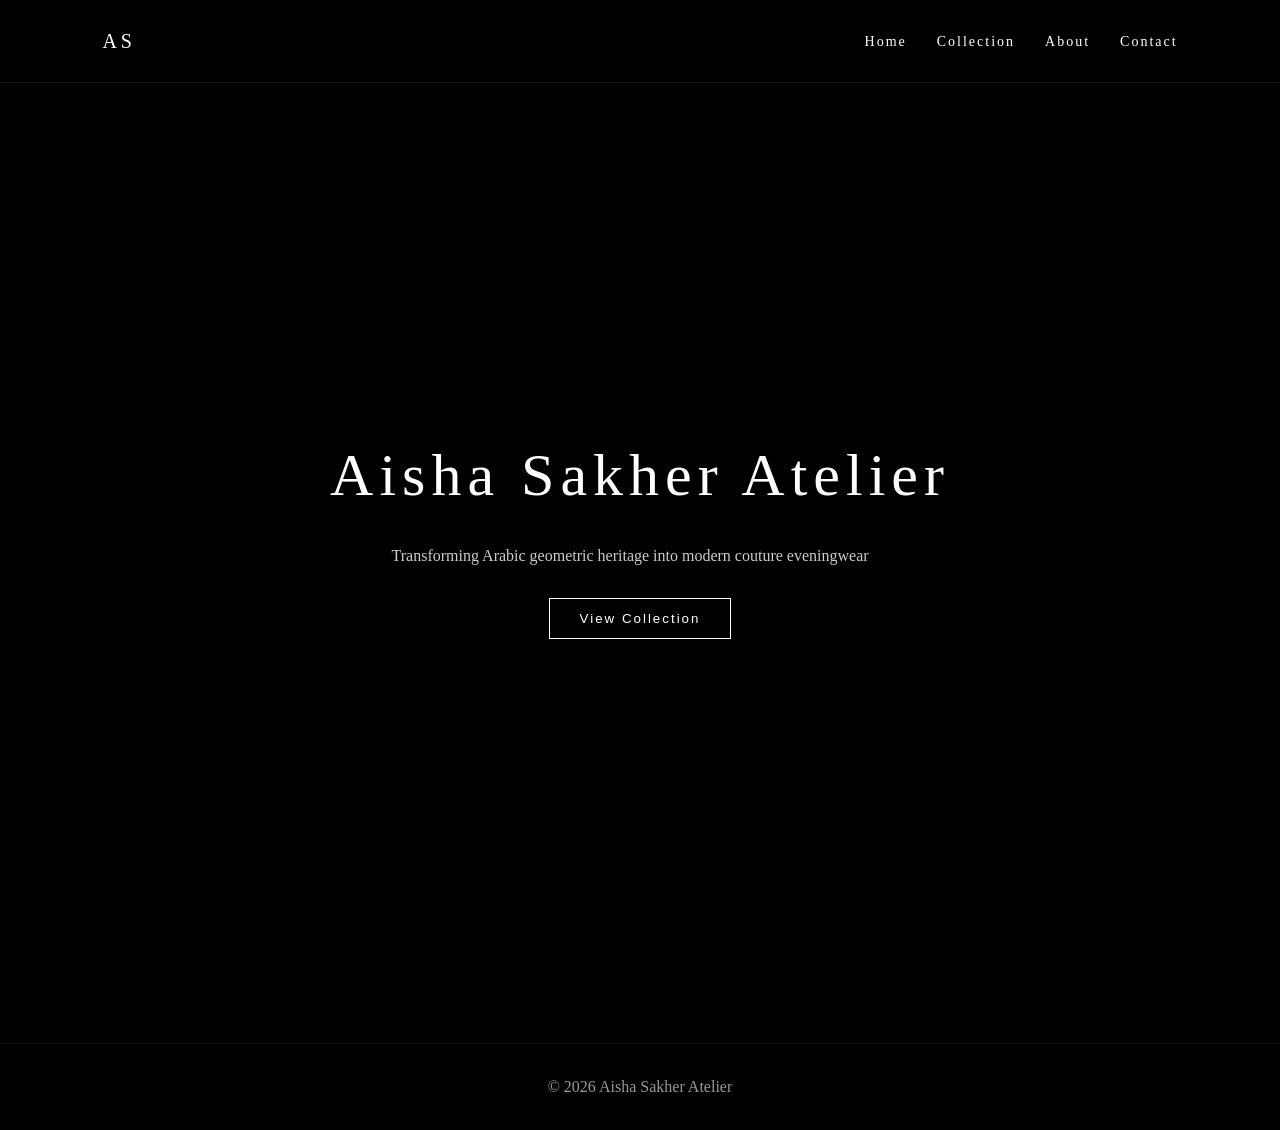
==== index.html @ 11502768 "reconnect project" ====
<!DOCTYPE html>
<html>
<head>
<title>Aisha Sakher Atelier</title>
<link rel="stylesheet" href="style.css">
</head>

<body>

<nav>
<div class="logo">AS</div>

<ul>
<li><a href="index.html">Home</a></li>
<li><a href="collection.html">Collection</a></li>
<li><a href="about.html">About</a></li>
<li><a href="contact.html">Contact</a></li>
</ul>
</nav>

<section class="hero">

<div class="slideshow">
<div class="slide"></div>
<div class="slide"></div>
<div class="slide"></div>
<div class="slide"></div>
</div>

<div class="hero-content">

<h1>Aisha Sakher Atelier</h1>

<p>
Transforming Arabic geometric heritage into modern couture eveningwear
</p>

<a href="collection.html">
<button class="btn">View Collection</button>
</a>

</div>

</section>

<footer>
© 2026 Aisha Sakher Atelier
</footer>

</body>
</html>
---- style.css ----
*{
margin:0;
padding:0;
box-sizing:border-box;
}

body{
font-family: "didot",serif;
background:black;
color:white;
line-height:1.6;
}

/* NAVIGATION */

nav{
display:flex;
justify-content:space-between;
align-items:center;
padding:25px 8%;
border-bottom:1px solid rgba(255,255,255,0.1);
}

.logo{
font-size:20px;
letter-spacing:4px;
font-weight:300;
}

nav ul{
display:flex;
gap:30px;
list-style:none;
}

nav a{
text-decoration:none;
color:white;
font-size:14px;
letter-spacing:2px;
transition:0.3s;
}

nav a:hover{
opacity:0.6;
}

/* HERO */

.hero{
height:90vh;
display:flex;
align-items:center;
justify-content:center;
text-align:center;
flex-direction:column;
}

.hero h1{
font-size:60px;
letter-spacing:6px;
font-weight:300;
margin-bottom:20px;
}

.hero p{
max-width:600px;
opacity:0.8;
}

/* BUTTON */

.btn{
margin-top:30px;
padding:12px 30px;
border:1px solid white;
background:transparent;
color:white;
letter-spacing:2px;
cursor:pointer;
transition:0.3s;
}

.btn:hover{
background:white;
color:black;
}

/* COLLECTION GRID */

.collection{
padding:80px 8%;
}

.collection h2{
text-align:center;
margin-bottom:60px;
letter-spacing:4px;
font-weight:300;
}

.grid{
display:grid;
grid-template-columns:repeat(3,1fr);
gap:30px;
}

.card{
position:relative;
overflow:hidden;
}

.card img{
width:100%;
display:block;
transition:0.6s;
}

.card:hover img{
transform:scale(1.1);
}

.card-overlay{
position:absolute;
bottom:0;
left:0;
width:100%;
background:rgba(0,0,0,0.6);
padding:20px;
opacity:0;
transition:0.4s;
}

.card:hover .card-overlay{
opacity:1;
}

/* ABOUT */

.about{
display:flex;
padding:80px 8%;
gap:60px;
align-items:center;
}

.about-text{
flex:1;
}

.about-text h2{
letter-spacing:4px;
margin-bottom:20px;
font-weight:300;
}

.about-text p{
opacity:0.8;
}

/* CONTACT */

.contact{
padding:80px 8%;
text-align:center;
}

form{
max-width:500px;
margin:auto;
display:flex;
flex-direction:column;
gap:20px;
}

input, textarea{
padding:12px;
background:black;
border:1px solid white;
color:white;
}

textarea{
height:120px;
}

/* FOOTER */

footer{
text-align:center;
padding:30px;
border-top:1px solid rgba(255,255,255,0.1);
margin-top:60px;
opacity:0.6;
}

/* RESPONSIVE */

@media (max-width:900px){

.grid{
grid-template-columns:1fr 1fr;
}

.about{
flex-direction:column;
}

.hero h1{
font-size:40px;
}

}

@media (max-width:600px){

.grid{
grid-template-columns:1fr;
}

nav{
flex-direction:column;
gap:15px;
}

.hero h1{
font-size:30px;
}

}
/* HERO SLIDESHOW */

.hero{
height:100vh;
display:flex;
justify-content:center;
align-items:center;
text-align:center;
position:relative;
overflow:hidden;
}

.hero-content{
position:relative;
z-index:2;
}

.hero h1{
font-size:60px;
letter-spacing:6px;
font-weight:300;
}

.hero p{
margin-top:20px;
opacity:0.8;
}

/* SLIDESHOW */

.slideshow{
position:absolute;
width:100%;
height:100%;
top:0;
left:0;
z-index:0;
}

.slide{
position:absolute;
width:100%;
height:100%;
background-size:cover;
background-position:center;
opacity:0;
animation:slideShow 8s infinite;
}

/* UNSPLASH IMAGES */

.slide:nth-child(1){
background-image:url(three.jpg);
animation-delay:0s;
}

.slide:nth-child(2){
background-image:url(blueside.jpg);
animation-delay:3s;
}

.slide:nth-child(3){
background-image:url(greenside.jpg);
animation-delay:6s;
}

.slide:nth-child(4){
background-image:url(goldup.jpg);
animation-delay:9s;
}

@keyframes slideShow{

0%{opacity:0;}
10%{opacity:1;}
40%{opacity:1;}
50%{opacity:0;}
100%{opacity:0;}

}


/* DARK OVERLAY */

.hero::after{
content:"";
position:absolute;
top:0;
left:0;
width:100%;
height:100%;
background:rgba(0,0,0,0.55);
z-index:1;
}

/* SMOOTH SCROLL */

html{
scroll-behavior:smooth;
}

/* ABOUT BOX */

.about-container{
max-width:900px;
margin:auto;
background:rgba(255,255,255,0.05);
padding:60px;
border:1px solid rgba(255,255,255,0.15);
backdrop-filter:blur(6px);
transition:0.4s;
}

.about-container:hover{
background:rgba(255,255,255,0.08);
transform:translateY(-5px);
}

.about-points{
margin-top:30px;
display:grid;
grid-template-columns:1fr 1fr;
gap:20px;
}

.point{
padding:20px;
border:1px solid rgba(255,255,255,0.2);
transition:0.3s;
}

.point:hover{
background:white;
color:black;
}
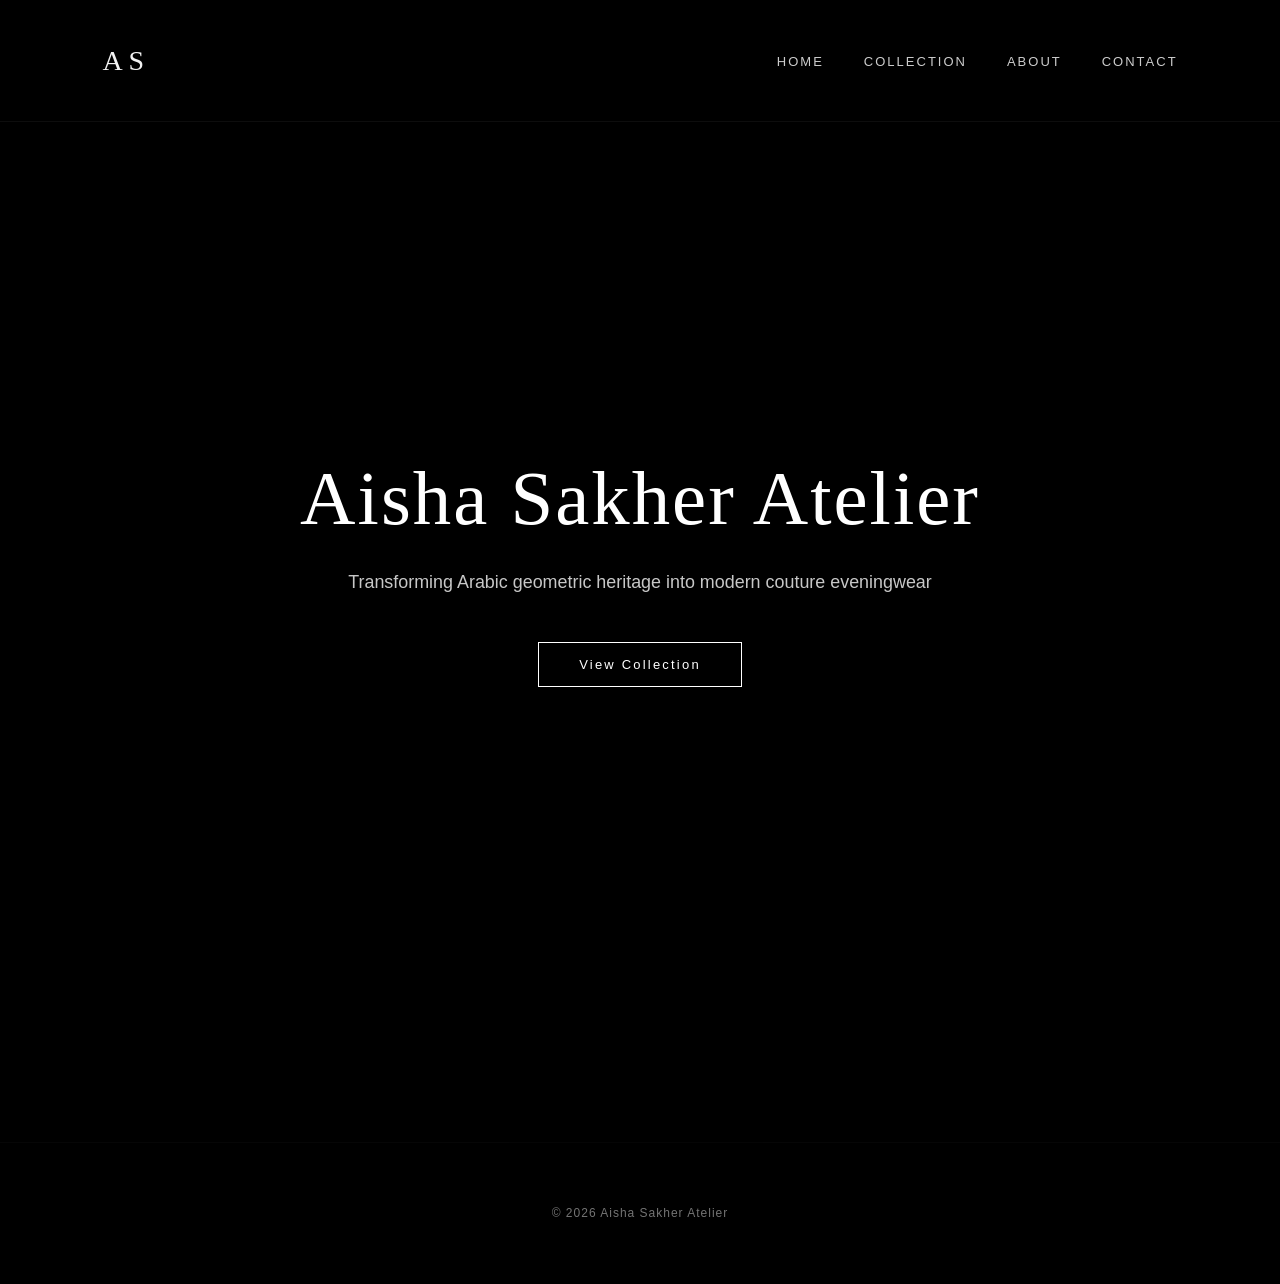
==== commit 08b39934: "fixed mobile viewport" ====
--- a/index.html
+++ b/index.html
@@ -1,6 +1,8 @@
 <!DOCTYPE html>
 <html>
 <head>
+<meta charset="UTF-8">
+<meta name="viewport" content="width=device-width, initial-scale=1.0">
 <title>Aisha Sakher Atelier</title>
 <link rel="stylesheet" href="style.css">
 </head>
--- a/style.css
+++ b/style.css
@@ -4,231 +4,80 @@
 box-sizing:border-box;
 }
 
+html{
+scroll-behavior:smooth;
+}
+
 body{
-font-family: "didot",serif;
-background:black;
-color:white;
-line-height:1.6;
-}
-
-/* NAVIGATION */
+font-family:"Helvetica Neue", Helvetica, Arial, sans-serif;
+background:#000;
+color:#fff;
+line-height:1.75;
+font-size:16px;
+overflow-x:hidden;
+}
+
+/* =========================
+   TYPOGRAPHY SYSTEM
+========================= */
+
+h1,h2,h3,.logo{
+font-family:"Didot", "Bodoni MT", serif;
+font-weight:300;
+letter-spacing:2px;
+}
+
+h1,h2,h3{
+line-height:1.1;
+}
+
+/* =========================
+   NAVIGATION (quiet entry)
+========================= */
 
 nav{
 display:flex;
 justify-content:space-between;
 align-items:center;
-padding:25px 8%;
-border-bottom:1px solid rgba(255,255,255,0.1);
+padding:36px 8%;
+border-bottom:1px solid rgba(255,255,255,0.05);
+position:sticky;
+top:0;
+background:#000;
+z-index:1000;
+backdrop-filter:blur(10px);
 }
 
 .logo{
-font-size:20px;
-letter-spacing:4px;
-font-weight:300;
+font-size:28px;
+letter-spacing:6px;
+opacity:0.95;
 }
 
 nav ul{
 display:flex;
-gap:30px;
+gap:40px;
 list-style:none;
+align-items:center;
 }
 
 nav a{
 text-decoration:none;
-color:white;
-font-size:14px;
+color:#fff;
+font-size:13px;
 letter-spacing:2px;
-transition:0.3s;
+text-transform:uppercase;
+opacity:0.8;
+transition:0.6s ease;
 }
 
 nav a:hover{
-opacity:0.6;
-}
-
-/* HERO */
-
-.hero{
-height:90vh;
-display:flex;
-align-items:center;
-justify-content:center;
-text-align:center;
-flex-direction:column;
-}
-
-.hero h1{
-font-size:60px;
-letter-spacing:6px;
-font-weight:300;
-margin-bottom:20px;
-}
-
-.hero p{
-max-width:600px;
-opacity:0.8;
-}
-
-/* BUTTON */
-
-.btn{
-margin-top:30px;
-padding:12px 30px;
-border:1px solid white;
-background:transparent;
-color:white;
-letter-spacing:2px;
-cursor:pointer;
-transition:0.3s;
-}
-
-.btn:hover{
-background:white;
-color:black;
-}
-
-/* COLLECTION GRID */
-
-.collection{
-padding:80px 8%;
-}
-
-.collection h2{
-text-align:center;
-margin-bottom:60px;
-letter-spacing:4px;
-font-weight:300;
-}
-
-.grid{
-display:grid;
-grid-template-columns:repeat(3,1fr);
-gap:30px;
-}
-
-.card{
-position:relative;
-overflow:hidden;
-}
-
-.card img{
-width:100%;
-display:block;
-transition:0.6s;
-}
-
-.card:hover img{
-transform:scale(1.1);
-}
-
-.card-overlay{
-position:absolute;
-bottom:0;
-left:0;
-width:100%;
-background:rgba(0,0,0,0.6);
-padding:20px;
-opacity:0;
-transition:0.4s;
-}
-
-.card:hover .card-overlay{
-opacity:1;
-}
-
-/* ABOUT */
-
-.about{
-display:flex;
-padding:80px 8%;
-gap:60px;
-align-items:center;
-}
-
-.about-text{
-flex:1;
-}
-
-.about-text h2{
-letter-spacing:4px;
-margin-bottom:20px;
-font-weight:300;
-}
-
-.about-text p{
-opacity:0.8;
-}
-
-/* CONTACT */
-
-.contact{
-padding:80px 8%;
-text-align:center;
-}
-
-form{
-max-width:500px;
-margin:auto;
-display:flex;
-flex-direction:column;
-gap:20px;
-}
-
-input, textarea{
-padding:12px;
-background:black;
-border:1px solid white;
-color:white;
-}
-
-textarea{
-height:120px;
-}
-
-/* FOOTER */
-
-footer{
-text-align:center;
-padding:30px;
-border-top:1px solid rgba(255,255,255,0.1);
-margin-top:60px;
-opacity:0.6;
-}
-
-/* RESPONSIVE */
-
-@media (max-width:900px){
-
-.grid{
-grid-template-columns:1fr 1fr;
-}
-
-.about{
-flex-direction:column;
-}
-
-.hero h1{
-font-size:40px;
-}
-
-}
-
-@media (max-width:600px){
-
-.grid{
-grid-template-columns:1fr;
-}
-
-nav{
-flex-direction:column;
-gap:15px;
-}
-
-.hero h1{
-font-size:30px;
-}
-
-}
-/* HERO SLIDESHOW */
+opacity:0.35;
+}
+
+/* =========================
+   HERO (cinematic pacing)
+========================= */
 
 .hero{
 height:100vh;
@@ -238,25 +87,229 @@
 text-align:center;
 position:relative;
 overflow:hidden;
+padding:0 20px;
 }
 
 .hero-content{
 position:relative;
 z-index:2;
+max-width:860px;
 }
 
 .hero h1{
-font-size:60px;
-letter-spacing:6px;
-font-weight:300;
+font-size:clamp(46px,6vw,78px);
+margin-bottom:26px;
 }
 
 .hero p{
-margin-top:20px;
+font-size:clamp(15px,1.4vw,18px);
+max-width:680px;
+margin:auto;
+opacity:0.78;
+}
+
+/* BUTTON */
+
+.btn{
+margin-top:44px;
+padding:14px 40px;
+border:1px solid #fff;
+background:transparent;
+color:#fff;
+font-size:13px;
+letter-spacing:2.2px;
+cursor:pointer;
+transition:0.8s ease;
+}
+
+.btn:hover{
+background:#fff;
+color:#000;
+}
+
+/* =========================
+   COLLECTION (editorial grid)
+========================= */
+
+.collection{
+padding:180px 8%;
+}
+
+.collection h2{
+text-align:center;
+margin-bottom:100px;
+font-size:clamp(32px,4vw,54px);
+letter-spacing:2px;
+}
+
+.grid{
+display:grid;
+grid-template-columns:repeat(3,1fr);
+gap:44px;
+}
+
+/* =========================
+   CARDS (fashion pacing hover)
+========================= */
+
+.card{
+position:relative;
+overflow:hidden;
+cursor:pointer;
+}
+
+.card img{
+width:100%;
+height:560px;
+object-fit:cover;
+display:block;
+transition:1.4s ease;
+}
+
+.card:hover img{
+transform:scale(1.03);
+filter:brightness(0.9);
+}
+
+/* overlay = very subtle luxury reveal */
+
+.card-overlay{
+position:absolute;
+bottom:0;
+left:0;
+width:100%;
+padding:28px;
+background:rgba(0,0,0,0.5);
+opacity:0;
+transition:0.9s ease;
+}
+
+.card:hover .card-overlay{
+opacity:1;
+}
+
+.card-overlay h3{
+font-size:18px;
+margin-bottom:6px;
+letter-spacing:1.5px;
+}
+
+.card-overlay p{
+font-size:13px;
 opacity:0.8;
 }
 
-/* SLIDESHOW */
+/* =========================
+   ABOUT (gallery silence block)
+========================= */
+
+.about{
+padding:180px 8%;
+}
+
+.about-container{
+max-width:980px;
+margin:auto;
+background:rgba(255,255,255,0.04);
+padding:80px;
+border:1px solid rgba(255,255,255,0.08);
+backdrop-filter:blur(10px);
+transition:0.9s ease;
+}
+
+.about-container:hover{
+transform:translateY(-6px);
+background:rgba(255,255,255,0.06);
+}
+
+.about-text h2{
+font-size:clamp(32px,4vw,54px);
+margin-bottom:28px;
+}
+
+.about-text p{
+font-size:15px;
+opacity:0.8;
+line-height:1.8;
+}
+
+.about-points{
+margin-top:52px;
+display:grid;
+grid-template-columns:1fr 1fr;
+gap:28px;
+}
+
+.point{
+padding:26px;
+border:1px solid rgba(255,255,255,0.12);
+font-size:14px;
+transition:0.7s ease;
+}
+
+.point:hover{
+background:#fff;
+color:#000;
+}
+
+/* =========================
+   CONTACT (final gallery space)
+========================= */
+
+.contact{
+padding:180px 8%;
+text-align:center;
+}
+
+.contact h2{
+font-size:clamp(32px,4vw,54px);
+margin-bottom:55px;
+}
+
+form{
+max-width:600px;
+margin:auto;
+display:flex;
+flex-direction:column;
+gap:22px;
+}
+
+input, textarea{
+padding:16px;
+background:#000;
+border:1px solid rgba(255,255,255,0.25);
+color:#fff;
+font-size:14px;
+transition:0.6s ease;
+}
+
+input:focus, textarea:focus{
+border-color:#fff;
+outline:none;
+}
+
+textarea{
+height:160px;
+resize:none;
+}
+
+/* =========================
+   FOOTER (minimal exit)
+========================= */
+
+footer{
+text-align:center;
+padding:60px;
+border-top:1px solid rgba(255,255,255,0.05);
+margin-top:120px;
+opacity:0.45;
+font-size:12px;
+letter-spacing:1px;
+}
+
+/* =========================
+   SLIDESHOW (cinematic softness)
+========================= */
 
 .slideshow{
 position:absolute;
@@ -274,10 +327,9 @@
 background-size:cover;
 background-position:center;
 opacity:0;
-animation:slideShow 8s infinite;
-}
-
-/* UNSPLASH IMAGES */
+animation:slideShow 15s infinite;
+filter:brightness(0.82) contrast(1.05);
+}
 
 .slide:nth-child(1){
 background-image:url(three.jpg);
@@ -286,80 +338,82 @@
 
 .slide:nth-child(2){
 background-image:url(blueside.jpg);
-animation-delay:3s;
+animation-delay:3.75s;
 }
 
 .slide:nth-child(3){
 background-image:url(greenside.jpg);
-animation-delay:6s;
+animation-delay:7.5s;
 }
 
 .slide:nth-child(4){
 background-image:url(goldup.jpg);
-animation-delay:9s;
+animation-delay:11.25s;
 }
 
 @keyframes slideShow{
-
 0%{opacity:0;}
 10%{opacity:1;}
 40%{opacity:1;}
-50%{opacity:0;}
+55%{opacity:0;}
 100%{opacity:0;}
-
-}
-
-
-/* DARK OVERLAY */
+}
 
 .hero::after{
 content:"";
 position:absolute;
-top:0;
-left:0;
+inset:0;
+background:rgba(0,0,0,0.62);
+z-index:1;
+}
+
+/* =========================
+   MOBILE (preserve luxury scale)
+========================= */
+
+@media (max-width:600px){
+
+nav{
+flex-direction:column;
+gap:18px;
+padding:26px 6%;
+}
+
+nav ul{
+gap:14px;
+flex-wrap:wrap;
+justify-content:center;
+}
+
+.grid{
+grid-template-columns:1fr;
+gap:28px;
+}
+
+.hero h1{
+font-size:40px;
+}
+
+.hero p{
+font-size:15px;
+}
+
+.collection,
+.about,
+.contact{
+padding:120px 6%;
+}
+
+.about-container{
+padding:50px 22px;
+}
+
+.card img{
+height:520px;
+}
+
+.btn{
 width:100%;
-height:100%;
-background:rgba(0,0,0,0.55);
-z-index:1;
-}
-
-/* SMOOTH SCROLL */
-
-html{
-scroll-behavior:smooth;
-}
-
-/* ABOUT BOX */
-
-.about-container{
-max-width:900px;
-margin:auto;
-background:rgba(255,255,255,0.05);
-padding:60px;
-border:1px solid rgba(255,255,255,0.15);
-backdrop-filter:blur(6px);
-transition:0.4s;
-}
-
-.about-container:hover{
-background:rgba(255,255,255,0.08);
-transform:translateY(-5px);
-}
-
-.about-points{
-margin-top:30px;
-display:grid;
-grid-template-columns:1fr 1fr;
-gap:20px;
-}
-
-.point{
-padding:20px;
-border:1px solid rgba(255,255,255,0.2);
-transition:0.3s;
-}
-
-.point:hover{
-background:white;
-color:black;
+max-width:280px;
+}
 }
